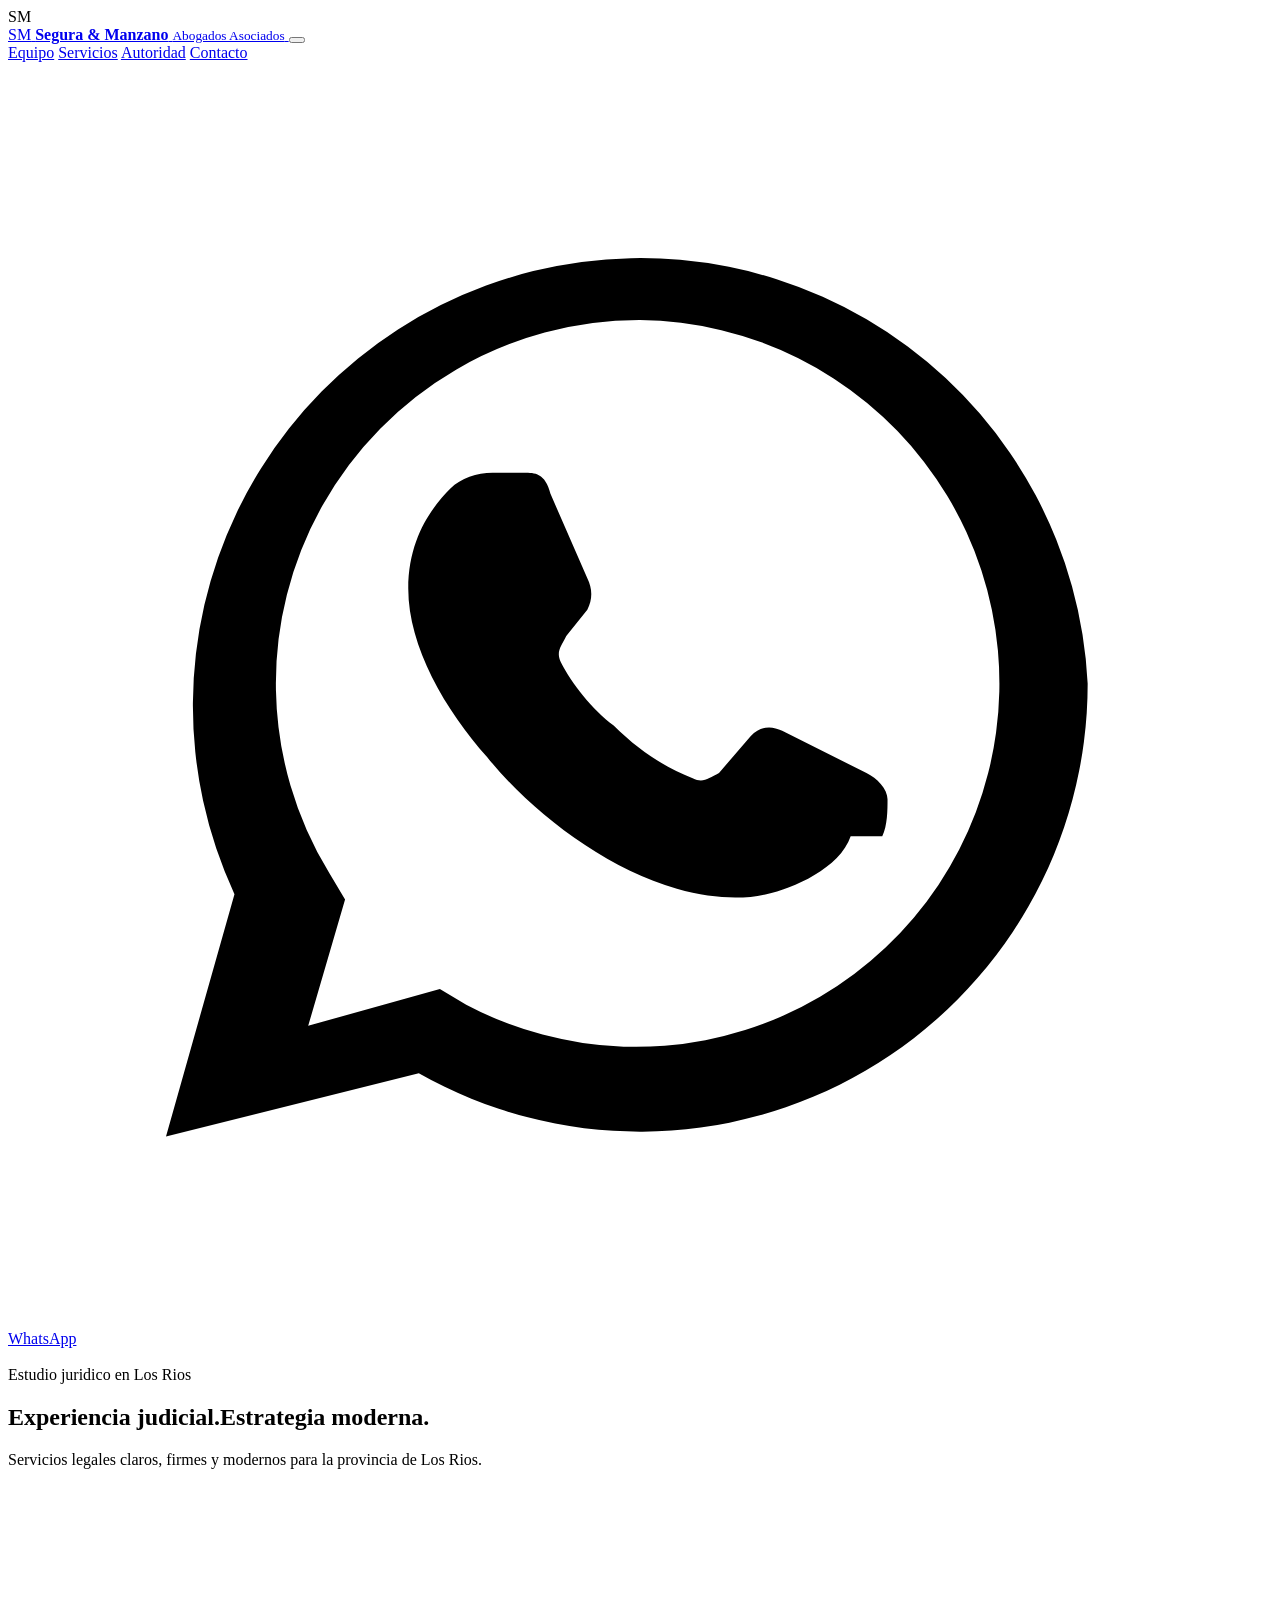
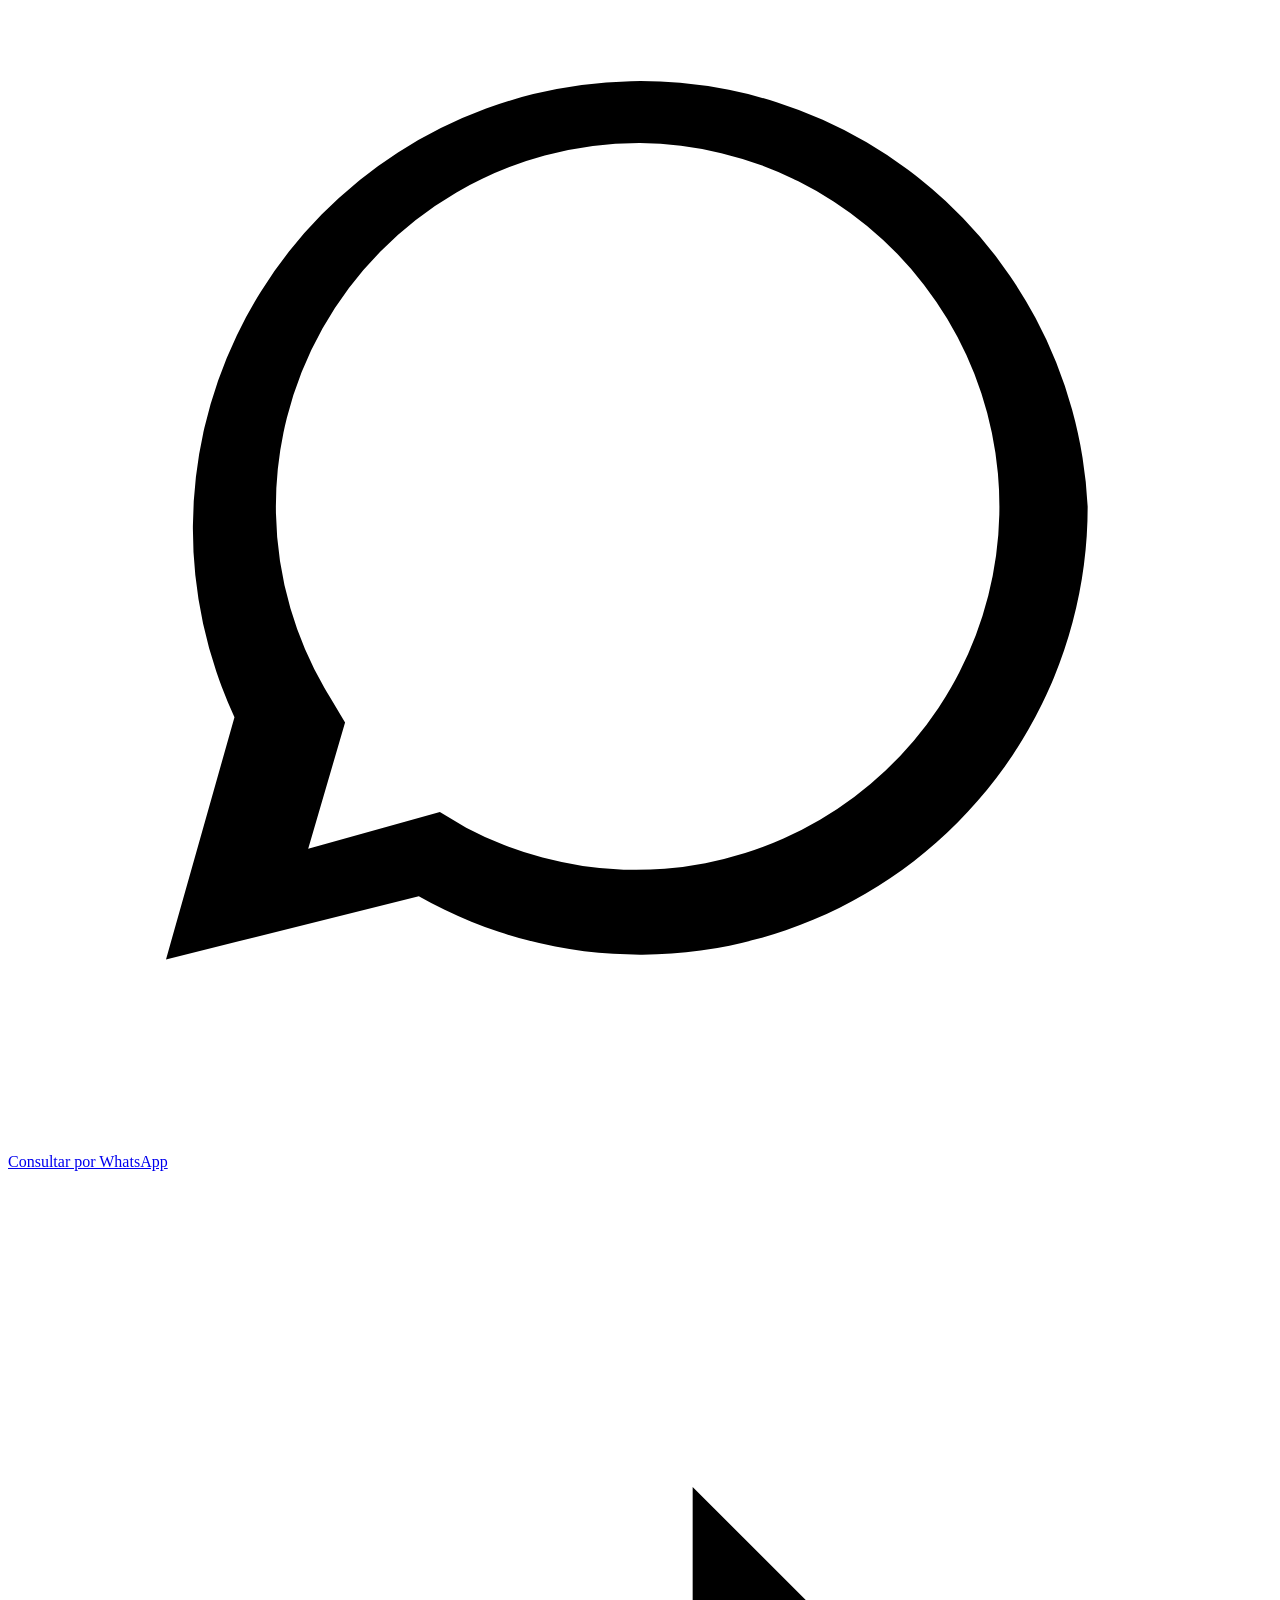
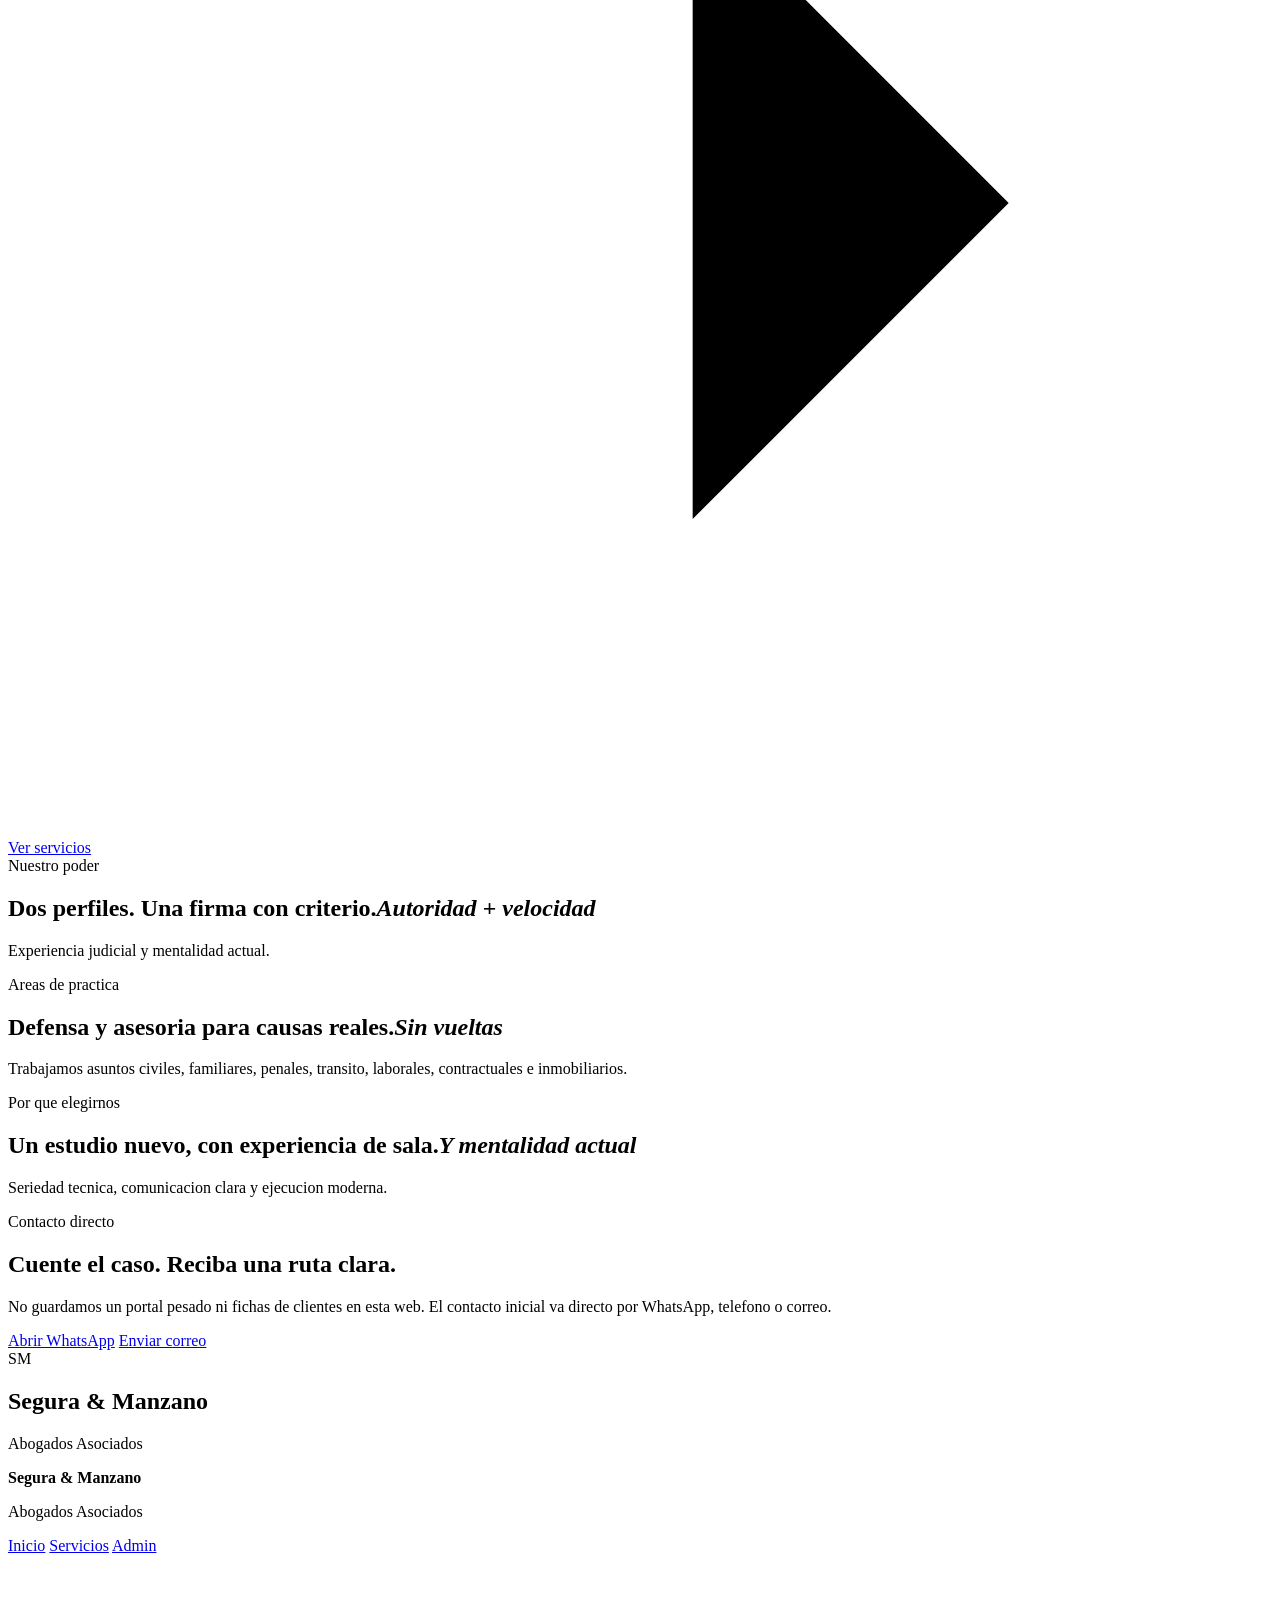
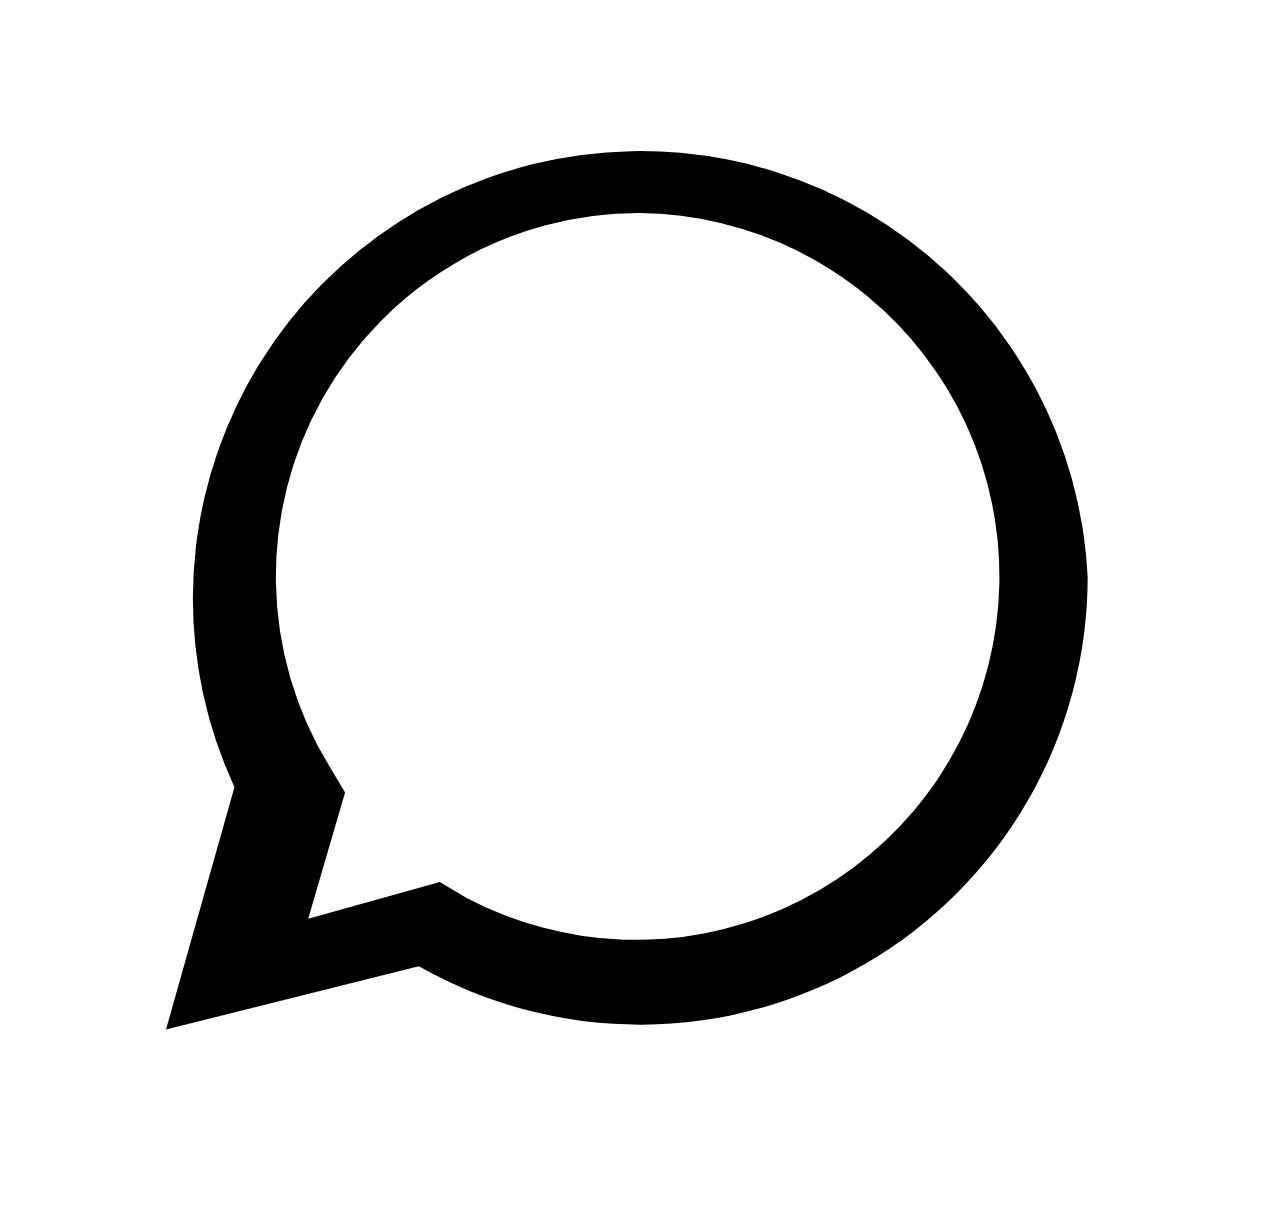
==== SeguraLegal.API/wwwroot/index.html @ dee04c54 "🚀 Lanzamiento a Producción: Clean Architecture, PWA, Mapas y Dockerfile listos" ====
<!doctype html>
<html lang="es">
<head>
    <meta charset="utf-8">
    <meta name="viewport" content="width=device-width, initial-scale=1">
    <title>Segura & Manzano | Abogados Asociados</title>
    <meta name="description" content="Estudio juridico moderno en Montalvo, Babahoyo y Los Rios.">

    <link rel="icon" id="dynamicFavicon" href="/favicon.ico">
    <link rel="manifest" id="dynamicManifest">
    <meta name="theme-color" content="#08090d">

    <link rel="preconnect" href="https://fonts.googleapis.com">
    <link rel="preconnect" href="https://fonts.gstatic.com" crossorigin>
    <link href="https://fonts.googleapis.com/css2?family=Inter:wght@400;500;600;700;800;900&family=Playfair+Display:ital,wght@0,500;0,600;0,700;1,500&family=Space+Grotesk:wght@500;600;700&display=swap" rel="stylesheet">
    <link rel="stylesheet" href="/assets/site.css">
</head>
<body>

    <div id="preloader" class="preloader">
        <div class="preloader-content">
            <div id="preloaderLogo" class="brand-mark preloader-mark">SM</div>
            <div class="preloader-spinner"></div>
        </div>
    </div>

    <nav class="topbar" aria-label="Navegacion principal">
        <a class="brand" href="#inicio" aria-label="Inicio">
            <span class="brand-mark" id="brandMark">SM</span>
            <span class="brand-copy">
                <strong id="brandName">Segura & Manzano</strong>
                <small id="brandTagline">Abogados Asociados</small>
            </span>
        </a>

        <button class="nav-toggle" id="navToggle" aria-label="Abrir menu" aria-expanded="false">
            <span></span><span></span>
        </button>

        <div class="nav-links" id="navLinks">
            <a href="#equipo">Equipo</a>
            <a href="#servicios">Servicios</a>
            <a href="#autoridad">Autoridad</a>
            <a href="#contacto">Contacto</a>

            <button id="installAppBtn" class="btn btn-ghost nav-install-btn" style="display: none;">
                <svg viewBox="0 0 24 24" aria-hidden="true"><path d="M4 16v1a3 3 0 003 3h10a3 3 0 003-3v-1m-4-4l-4 4m0 0l-4-4m4 4V4" stroke="currentColor" stroke-width="2" stroke-linecap="round" stroke-linejoin="round" /></svg>
                Instalar App
            </button>

            <a class="nav-action" id="navWhatsapp" href="#" target="_blank" rel="noopener">
                <svg viewBox="0 0 24 24" aria-hidden="true"><path d="M20.5 11.8a8.5 8.5 0 0 1-12.7 7.4L3 20.4l1.3-4.6A8.5 8.5 0 1 1 20.5 11.8Zm-8.5-6.9a6.9 6.9 0 0 0-5.9 10.5l.3.5-.7 2.4 2.5-.7.5.3a6.9 6.9 0 1 0 3.3-13Zm4 9.8c-.2.6-1.1 1-1.6 1.1-.4.1-1 .1-1.7-.1-1.4-.4-2.8-1.5-3.6-2.5-.8-.9-1.5-2.1-1.5-3.2 0-1 .5-1.6.8-1.9.2-.2.5-.3.8-.3h.6c.2 0 .4 0 .5.4l.7 1.6c.1.2.1.4 0 .6l-.4.5c-.1.2-.2.3-.1.5.2.4.6.9 1 1.2.5.5 1 .8 1.5 1 .2.1.3 0 .5-.1l.6-.7c.2-.2.4-.2.6-.1l1.6.8c.2.1.4.3.4.5 0 .2 0 .5-.1.7Z" /></svg>
                WhatsApp
            </a>
        </div>
    </nav>

    <main>
        <section class="hero" id="inicio">
            <img class="hero-image" id="heroImage" src="/assets/segura-office.png" alt="">
            <div class="hero-overlay"></div>
            <div class="hero-grid"></div>
            <div class="hero-content reveal">
                <span class="eyebrow" id="heroEyebrow">Estudio juridico en Los Rios</span>
                <h1><span id="heroTitle">Experiencia judicial.</span><span id="heroHighlight">Estrategia moderna.</span></h1>
                <p id="heroSubtitle">Servicios legales claros, firmes y modernos para la provincia de Los Rios.</p>
                <div class="hero-actions">
                    <a class="btn btn-primary" id="heroPrimary" href="#" target="_blank" rel="noopener">
                        <svg viewBox="0 0 24 24" aria-hidden="true"><path d="M20.5 11.8a8.5 8.5 0 0 1-12.7 7.4L3 20.4l1.3-4.6A8.5 8.5 0 1 1 20.5 11.8Zm-8.5-6.9a6.9 6.9 0 0 0-5.9 10.5l.3.5-.7 2.4 2.5-.7.5.3a6.9 6.9 0 1 0 3.3-13Z" /></svg>
                        <span>Consultar por WhatsApp</span>
                    </a>
                    <a class="btn btn-ghost" id="heroSecondary" href="#servicios">
                        <svg viewBox="0 0 24 24" aria-hidden="true"><path d="M5 12h14m-6-6 6 6-6 6" /></svg>
                        <span>Ver servicios</span>
                    </a>
                </div>
                <div class="stats" id="statsList"></div>
            </div>
        </section>

        <section class="section intro-band" id="equipo">
            <div class="section-head reveal">
                <span class="eyebrow" id="teamEyebrow">Nuestro poder</span>
                <h2><span id="teamTitle">Dos perfiles. Una firma con criterio.</span><em id="teamHighlight">Autoridad + velocidad</em></h2>
                <p id="teamDescription">Experiencia judicial y mentalidad actual.</p>
            </div>
            <div class="team-list" id="teamGrid"></div>
        </section>

        <section class="section services-band" id="servicios">
            <div class="section-head reveal">
                <span class="eyebrow" id="servicesEyebrow">Areas de practica</span>
                <h2><span id="servicesTitle">Defensa y asesoria para causas reales.</span><em id="servicesHighlight">Sin vueltas</em></h2>
                <p id="servicesDescription">Trabajamos asuntos civiles, familiares, penales, transito, laborales, contractuales e inmobiliarios.</p>
            </div>
            <div class="services-grid" id="servicesGrid"></div>
        </section>

        <section class="section authority-band" id="autoridad">
            <div class="authority-layout">
                <div class="section-head section-head-left reveal">
                    <span class="eyebrow" id="authorityEyebrow">Por que elegirnos</span>
                    <h2><span id="authorityTitle">Un estudio nuevo, con experiencia de sala.</span><em id="authorityHighlight">Y mentalidad actual</em></h2>
                    <p id="authorityDescription">Seriedad tecnica, comunicacion clara y ejecucion moderna.</p>
                </div>
                <div class="authority-points" id="authorityPoints"></div>
            </div>
        </section>

        <section class="section contact-band" id="contacto">
            <div class="contact-layout">
                <div class="contact-copy reveal">
                    <span class="eyebrow">Contacto directo</span>
                    <h2>Cuente el caso. Reciba una ruta clara.</h2>
                    <p>No guardamos un portal pesado ni fichas de clientes en esta web. El contacto inicial va directo por WhatsApp, telefono o correo.</p>
                    <div class="contact-actions">
                        <a class="btn btn-primary" id="contactWhatsapp" href="#" target="_blank" rel="noopener">Abrir WhatsApp</a>
                        <a class="btn btn-ghost" id="contactEmail" href="#">Enviar correo</a>
                    </div>
                </div>
                <div class="contact-panel reveal" id="contactPanel"></div>
            </div>
        </section>

        <section class="propaganda-band reveal">
            <div class="propaganda-content">
                <div id="propagandaLogo" class="propaganda-giant-logo">SM</div>
                <h2 id="propagandaTitle" class="editorial-title">Segura & Manzano</h2>
                <p id="propagandaTagline" class="role-text">Abogados Asociados</p>
            </div>
        </section>

    </main>

    <footer class="footer">
        <div>
            <strong id="footerBrand">Segura & Manzano</strong>
            <p id="footerText">Abogados Asociados</p>
        </div>
        <div class="footer-links">
            <a href="#inicio">Inicio</a>
            <a href="#servicios">Servicios</a>
            <a href="/admin.html">Admin</a>
        </div>
    </footer>

    <a class="float-whatsapp" id="floatWhatsapp" href="#" target="_blank" rel="noopener" aria-label="Consulta por WhatsApp">
        <svg viewBox="0 0 24 24" aria-hidden="true"><path d="M20.5 11.8a8.5 8.5 0 0 1-12.7 7.4L3 20.4l1.3-4.6A8.5 8.5 0 1 1 20.5 11.8Zm-8.5-6.9a6.9 6.9 0 0 0-5.9 10.5l.3.5-.7 2.4 2.5-.7.5.3a6.9 6.9 0 1 0 3.3-13Z" /></svg>
    </a>

    <dialog id="profileDialog" class="profile-modal">
        <div class="profile-modal-inner">
            <button id="closeProfileBtn" class="profile-close" aria-label="Cerrar">
                <svg viewBox="0 0 24 24" aria-hidden="true"><path d="M18 6L6 18M6 6l12 12" stroke="currentColor" stroke-width="2" stroke-linecap="round" /></svg>
            </button>
            <div class="profile-layout">
                <div class="profile-left">
                    <div id="modalPhoto" class="team-photo modal-photo"></div>
                </div>
                <div class="profile-right">
                    <span id="modalBadge" class="badge"></span>
                    <h2 id="modalName" class="editorial-title"></h2>
                    <h4 id="modalRole" class="role-text"></h4>
                    <div id="modalBio" class="bio-text"></div>
                    <div id="modalTags" class="team-tags"></div>

                    <div class="profile-footer-brand">
                        <span class="brand-mark" id="modalLogo"></span>
                        <div class="profile-footer-actions">
                            <a class="btn btn-primary" id="modalContactBtn" href="#" target="_blank">Agendar consulta con el abogado</a>
                        </div>
                    </div>
                </div>
            </div>
        </div>
    </dialog>

    <script src="/assets/site.js" defer></script>
</body>
</html>
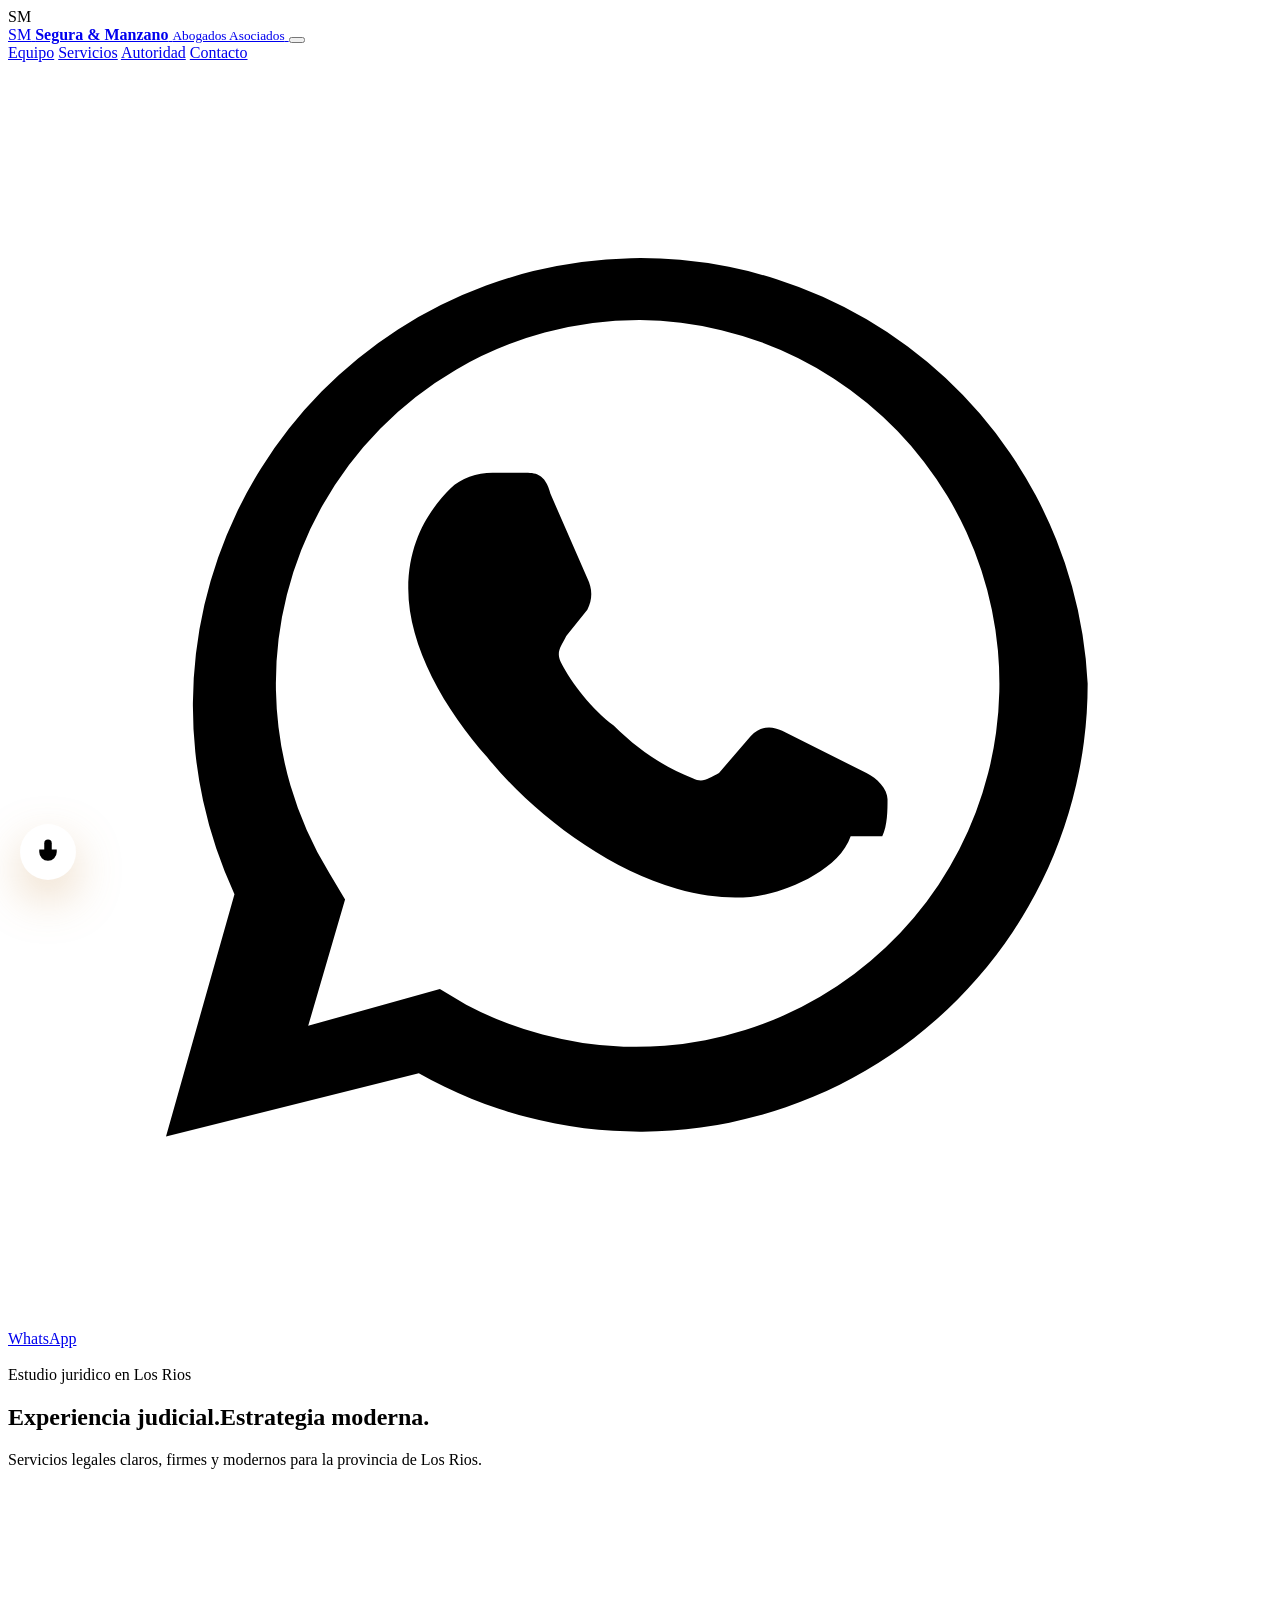
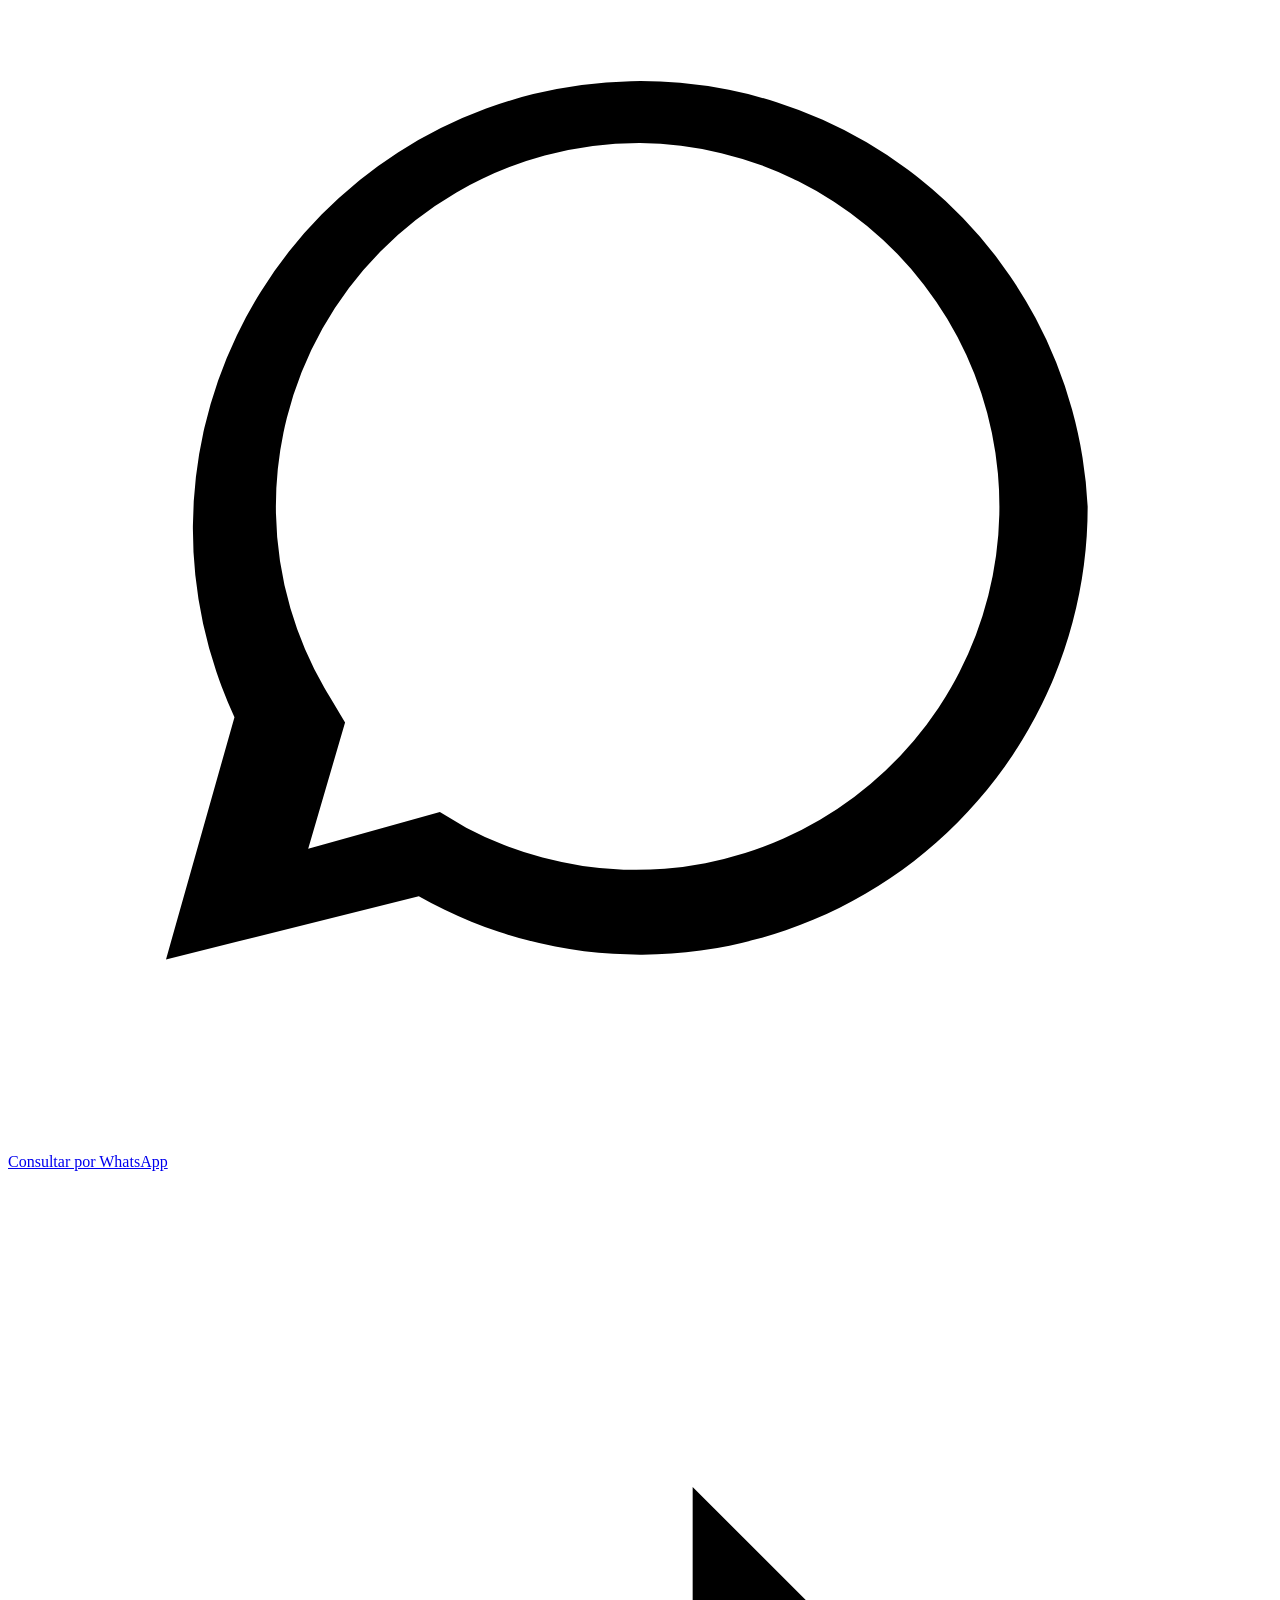
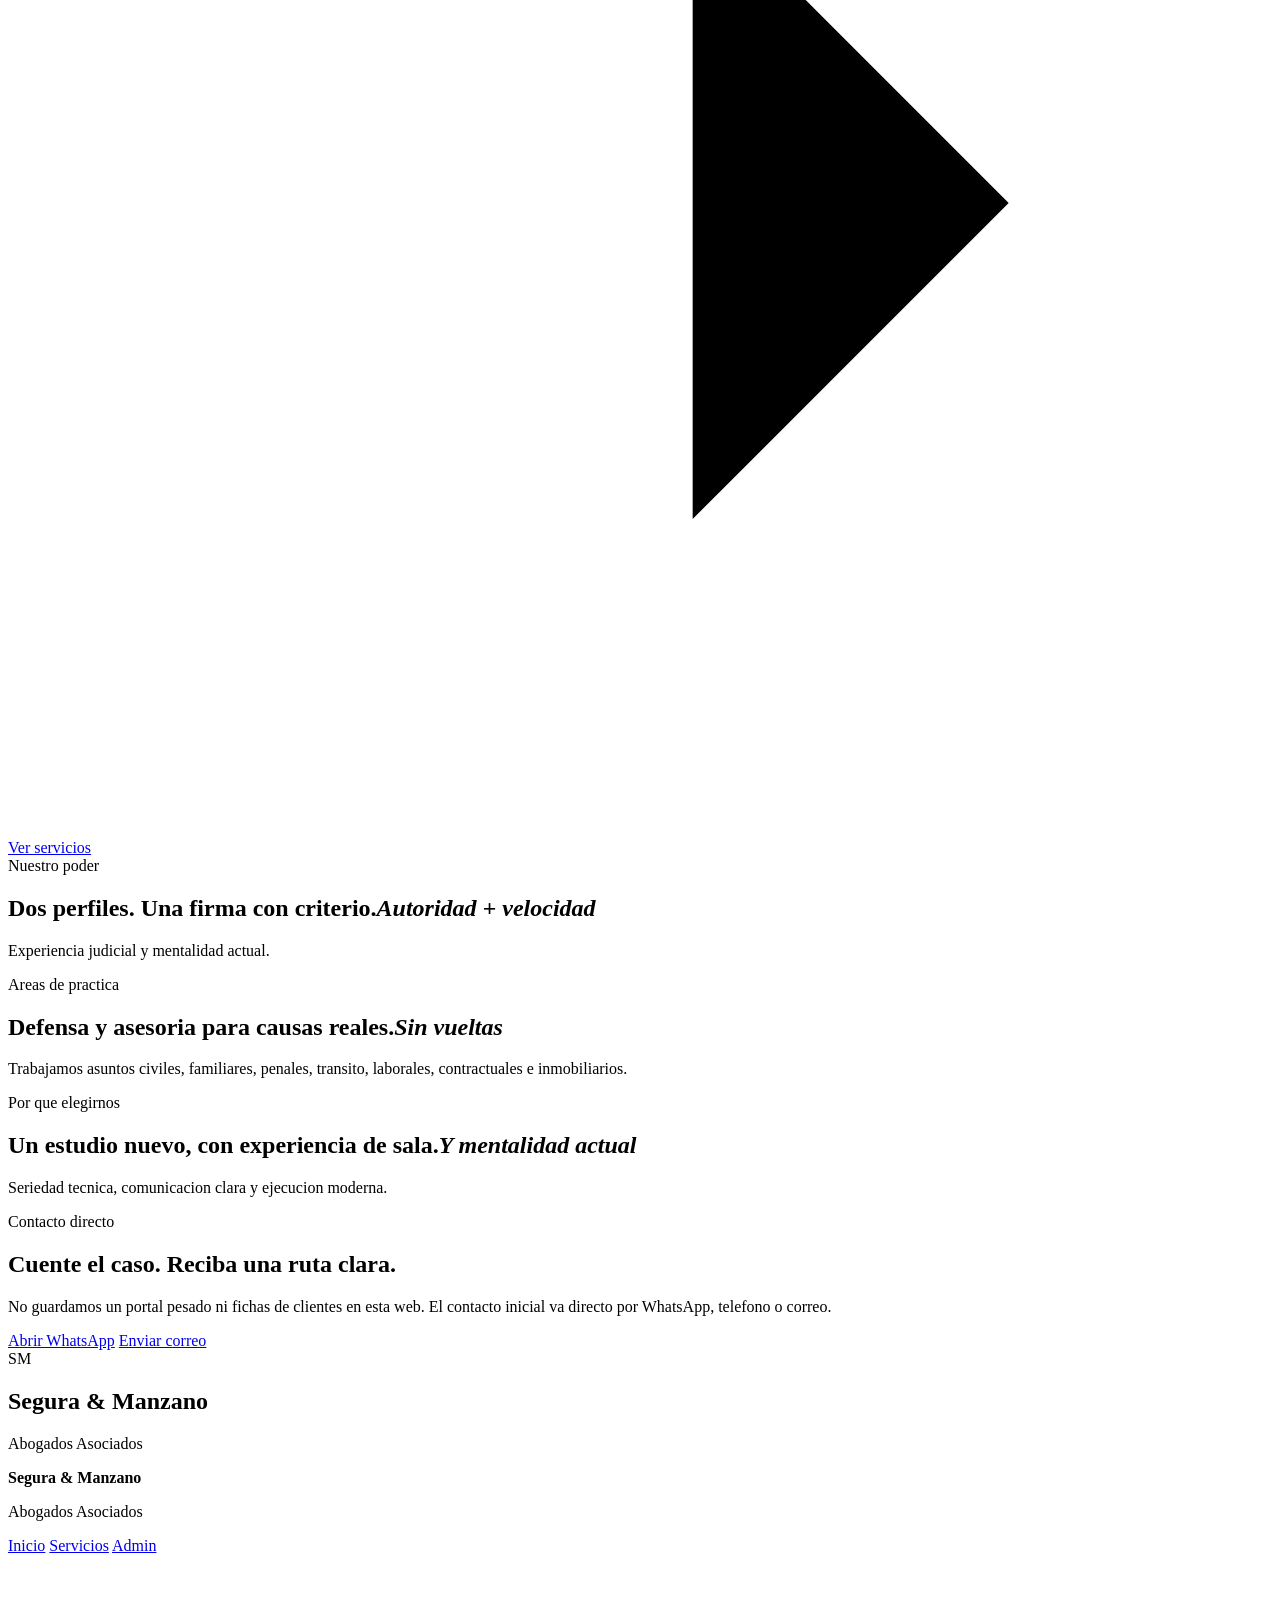
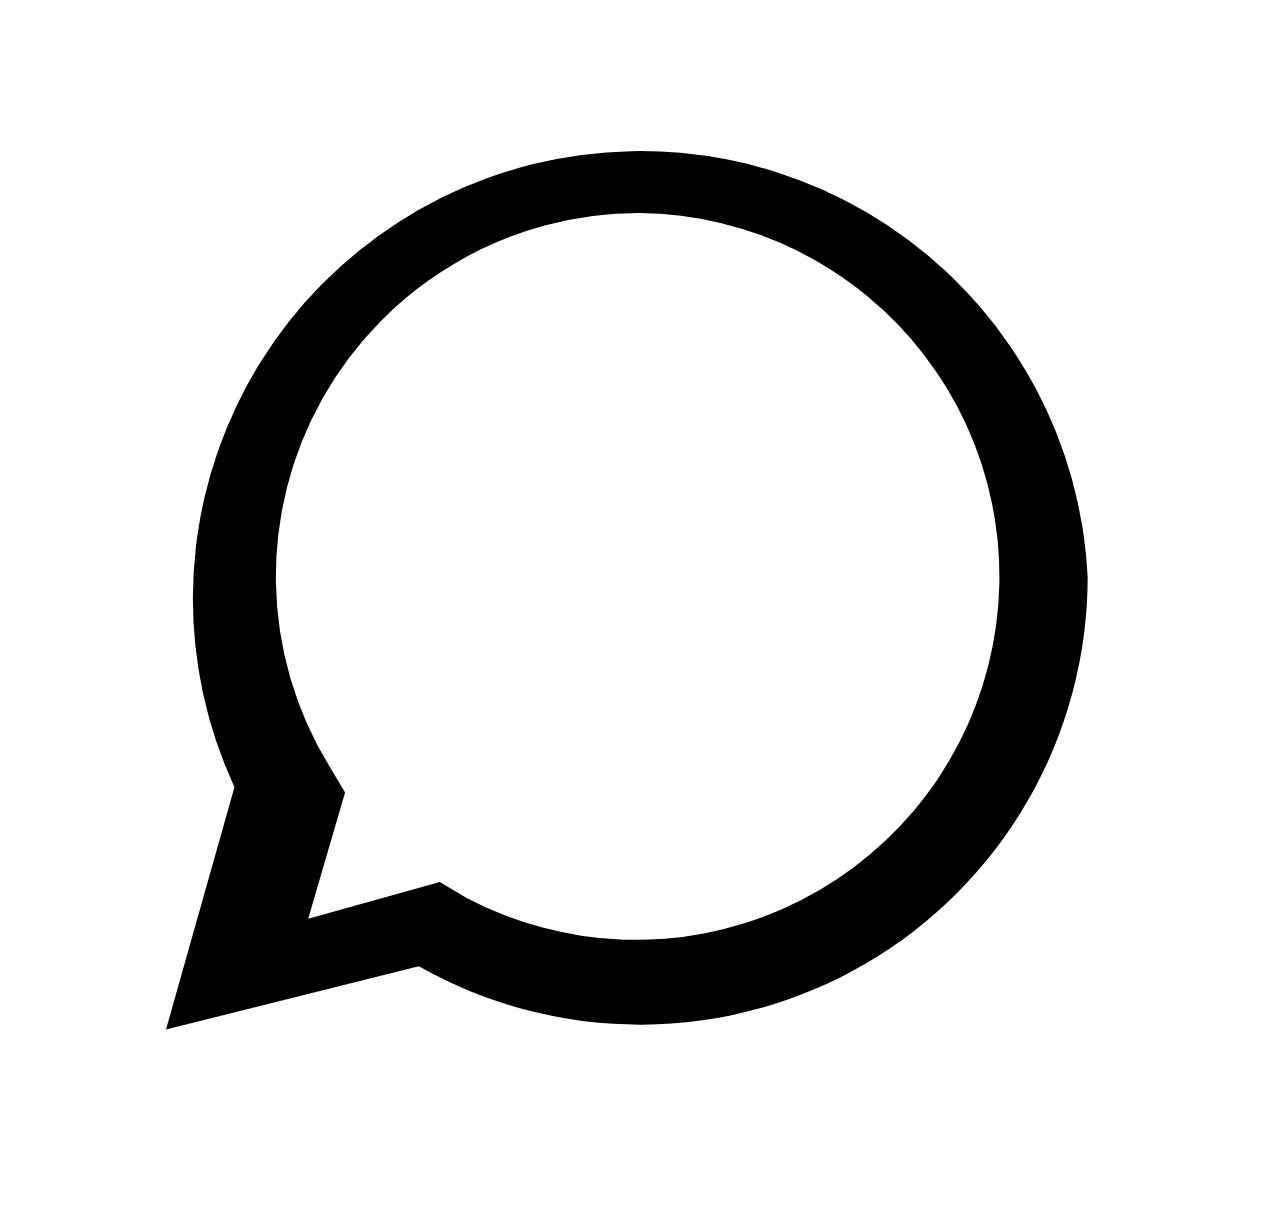
==== commit 69021dbd: "💎 Mejora Final: Ocultamiento automático de botones flotantes al llegar al footer" ====
--- a/SeguraLegal.API/wwwroot/index.html
+++ b/SeguraLegal.API/wwwroot/index.html
@@ -3,6 +3,10 @@
 <head>
     <meta charset="utf-8">
     <meta name="viewport" content="width=device-width, initial-scale=1">
+
+    <!-- Meta Etiqueta de Verificación Google Console (SEO) -->
+    <meta name="google-site-verification" content="QpFSJSBWQJSGnyEmo52UMjlrNpdSOFUa6777I1jwqeQ" />
+
     <title>Segura & Manzano | Abogados Asociados</title>
     <meta name="description" content="Estudio juridico moderno en Montalvo, Babahoyo y Los Rios.">
 
@@ -14,6 +18,185 @@
     <link rel="preconnect" href="https://fonts.gstatic.com" crossorigin>
     <link href="https://fonts.googleapis.com/css2?family=Inter:wght@400;500;600;700;800;900&family=Playfair+Display:ital,wght@0,500;0,600;0,700;1,500&family=Space+Grotesk:wght@500;600;700&display=swap" rel="stylesheet">
     <link rel="stylesheet" href="/assets/site.css">
+
+    <style>
+        /* Estilos nativos para el Asistente Bot */
+        .ai-bot-toggle {
+            position: fixed;
+            z-index: 18;
+            left: 20px;
+            bottom: 20px;
+            width: 56px;
+            height: 56px;
+            display: grid;
+            place-items: center;
+            background: var(--copper);
+            border-radius: 50%;
+            box-shadow: 0 18px 46px rgba(199, 144, 75, 0.34);
+            cursor: pointer;
+            transition: all 0.3s ease;
+        }
+
+            .ai-bot-toggle:hover {
+                transform: scale(1.1);
+            }
+
+            .ai-bot-toggle.hide-footer {
+                transform: translateY(100px) scale(0.5);
+                opacity: 0;
+                pointer-events: none;
+            }
+            /* ESTO OCULTA EL BOTON EN EL FOOTER */
+            .ai-bot-toggle svg {
+                width: 30px;
+                height: 30px;
+                fill: var(--ink);
+            }
+
+        .ai-bot-panel {
+            position: fixed;
+            z-index: 99;
+            left: 20px;
+            bottom: 90px;
+            width: 340px;
+            max-width: calc(100vw - 40px);
+            background: var(--panel-strong);
+            border: 1px solid var(--line);
+            border-radius: 12px;
+            box-shadow: var(--shadow);
+            display: none;
+            flex-direction: column;
+            overflow: hidden;
+            backdrop-filter: blur(18px);
+        }
+
+            .ai-bot-panel.open {
+                display: flex;
+                animation: slideUp 0.3s ease;
+            }
+
+        .ai-bot-header {
+            background: rgba(16, 20, 28, 0.9);
+            padding: 16px;
+            border-bottom: 1px solid var(--line);
+            display: flex;
+            justify-content: space-between;
+            align-items: center;
+        }
+
+            .ai-bot-header strong {
+                font-family: "Space Grotesk", Inter, sans-serif;
+                color: var(--copper-hot);
+                font-size: 1.1rem;
+            }
+
+        .ai-bot-close {
+            background: none;
+            border: none;
+            color: var(--muted);
+            cursor: pointer;
+            font-size: 1.5rem;
+        }
+
+        .ai-bot-chat {
+            height: 320px;
+            overflow-y: auto;
+            padding: 16px;
+            display: flex;
+            flex-direction: column;
+            gap: 12px;
+            font-size: 0.9rem;
+        }
+
+        .bot-msg, .user-msg {
+            padding: 10px 14px;
+            border-radius: 8px;
+            max-width: 85%;
+            line-height: 1.4;
+        }
+
+        .bot-msg {
+            background: rgba(255,255,255,0.05);
+            color: var(--pearl);
+            align-self: flex-start;
+            border-bottom-left-radius: 2px;
+        }
+
+        .user-msg {
+            background: rgba(199, 144, 75, 0.15);
+            color: var(--copper-hot);
+            align-self: flex-end;
+            border-bottom-right-radius: 2px;
+        }
+
+        .ai-bot-input {
+            display: flex;
+            padding: 12px;
+            border-top: 1px solid var(--line);
+            background: rgba(8, 9, 13, 0.9);
+            gap: 8px;
+            align-items: center;
+        }
+
+            .ai-bot-input input {
+                flex: 1;
+                min-height: 38px;
+                border-radius: 19px;
+                padding: 0 16px;
+                border: 1px solid var(--line);
+                background: transparent;
+                color: white;
+            }
+
+            .ai-bot-input button {
+                background: var(--copper);
+                color: var(--ink);
+                border: none;
+                width: 38px;
+                height: 38px;
+                border-radius: 50%;
+                display: grid;
+                place-items: center;
+                cursor: pointer;
+            }
+
+                .ai-bot-input button.recording {
+                    background: var(--danger);
+                    animation: pulseRecord 1s infinite;
+                }
+
+                .ai-bot-input button svg {
+                    width: 18px;
+                    height: 18px;
+                    fill: currentColor;
+                }
+
+        @keyframes slideUp {
+            from {
+                transform: translateY(20px);
+                opacity: 0;
+            }
+
+            to {
+                transform: translateY(0);
+                opacity: 1;
+            }
+        }
+
+        @keyframes pulseRecord {
+            0% {
+                transform: scale(1);
+            }
+
+            50% {
+                transform: scale(1.1);
+            }
+
+            100% {
+                transform: scale(1);
+            }
+        }
+    </style>
 </head>
 <body>
 
@@ -144,9 +327,35 @@
         </div>
     </footer>
 
+    <!-- BOTON FLOTANTE DERECHO (WHATSAPP) -->
     <a class="float-whatsapp" id="floatWhatsapp" href="#" target="_blank" rel="noopener" aria-label="Consulta por WhatsApp">
         <svg viewBox="0 0 24 24" aria-hidden="true"><path d="M20.5 11.8a8.5 8.5 0 0 1-12.7 7.4L3 20.4l1.3-4.6A8.5 8.5 0 1 1 20.5 11.8Zm-8.5-6.9a6.9 6.9 0 0 0-5.9 10.5l.3.5-.7 2.4 2.5-.7.5.3a6.9 6.9 0 1 0 3.3-13Z" /></svg>
     </a>
+
+    <!-- BOTON FLOTANTE IZQUIERDO (ROBOT ASISTENTE AI) -->
+    <div class="ai-bot-toggle" id="aiBotToggle" aria-label="Abrir asistente de voz">
+        <svg viewBox="0 0 24 24" aria-hidden="true"><path d="M12 2a3 3 0 0 0-3 3v7a3 3 0 0 0 6 0V5a3 3 0 0 0-3-3Z" /><path d="M19 10v2a7 7 0 0 1-14 0v-2M12 19v4M8 23h8" /></svg>
+    </div>
+
+    <!-- PANEL DEL ASISTENTE INTELIGENTE -->
+    <div class="ai-bot-panel" id="aiBotPanel">
+        <div class="ai-bot-header">
+            <strong>Asistente Legal</strong>
+            <button class="ai-bot-close" id="aiBotClose">&times;</button>
+        </div>
+        <div class="ai-bot-chat" id="aiBotChat">
+            <div class="bot-msg">Hola, soy el asistente virtual de la firma. ¿En qué puedo ayudarte hoy? (Puedes escribirme o hablarme).</div>
+        </div>
+        <div class="ai-bot-input">
+            <button id="aiBotMicBtn" aria-label="Hablar">
+                <svg viewBox="0 0 24 24"><path d="M12 2a3 3 0 0 0-3 3v7a3 3 0 0 0 6 0V5a3 3 0 0 0-3-3Z" /><path d="M19 10v2a7 7 0 0 1-14 0v-2" /></svg>
+            </button>
+            <input type="text" id="aiBotTextInput" placeholder="Escribe tu consulta...">
+            <button id="aiBotSendBtn" aria-label="Enviar">
+                <svg viewBox="0 0 24 24"><path d="M22 2 11 13M22 2l-7 20-4-9-9-4 20-7Z" /></svg>
+            </button>
+        </div>
+    </div>
 
     <dialog id="profileDialog" class="profile-modal">
         <div class="profile-modal-inner">
